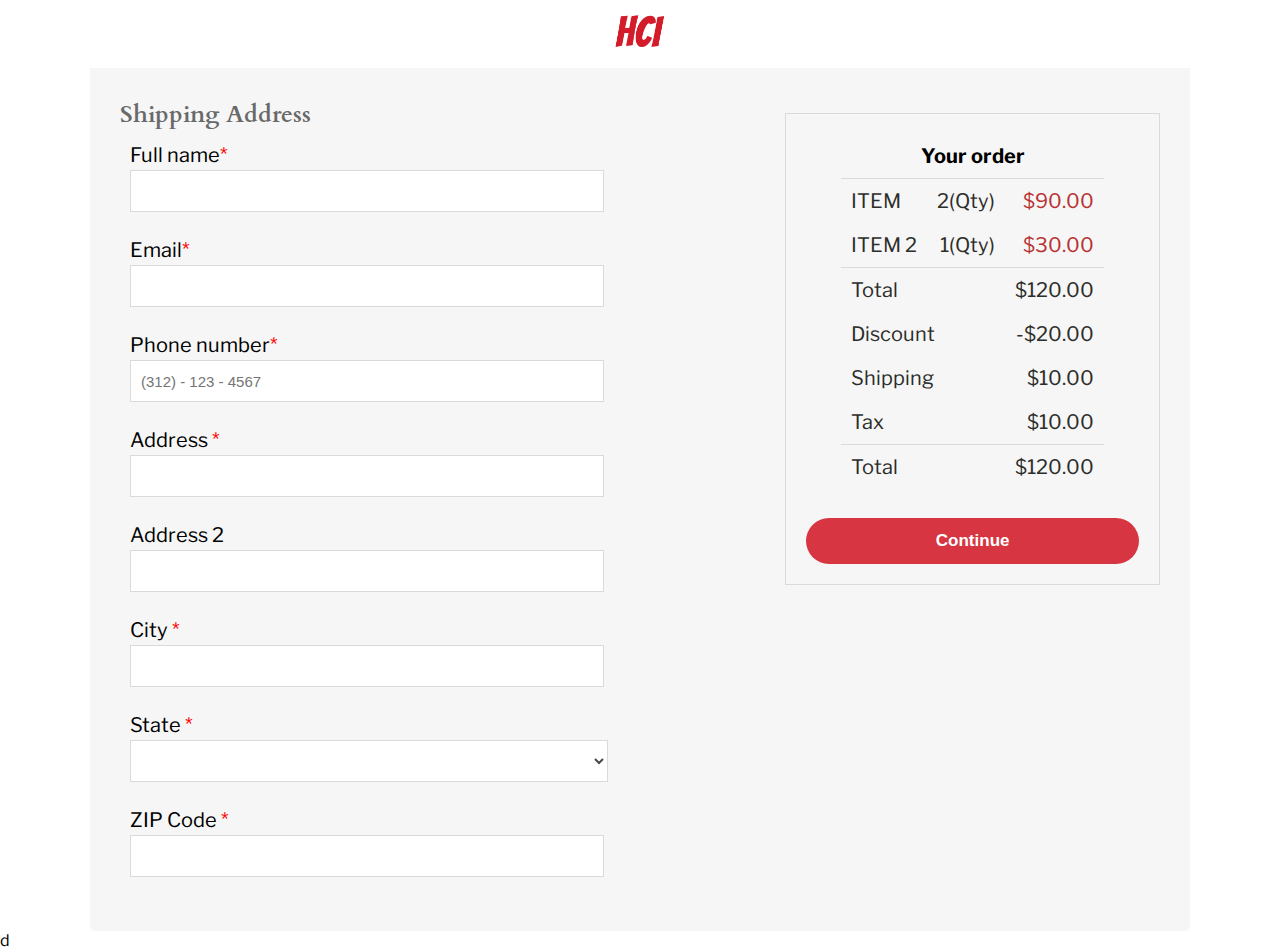
==== index.html @ d70fc9fb "Add Project one draft" ====
<!DOCTYPE html>
<html lang="en">
<head>
    <meta charset="UTF-8">
    <meta http-equiv="X-UA-Compatible" content="IE=edge">
    <meta name="viewport" content="width=device-width, initial-scale=1.0">
    <title>Shipping</title>
    <link rel="stylesheet" href="/assets/css/style.css">
    <script src="/assets/js/site.js"></script>
</head>

<body>
  <div class="imglogo">
    <img src="HCI.png" alt="">
  </div>
  <div class="container">
    <div class="d-flex">
      <div class="userform">
        <h2>Shipping Address</h2>
        <form id="shipping" action="payment/" onsubmit="autofill()" aria-labelledby="form-label">
          <label>
            <span class="name">Full name<span class="required">*</span></span>
            <input type="text" name="name">
          </label>
          <label>
            <span class="email">Email<span class="required">*</span></span>
            <input type="email" name="email"> 
          </label>
          <label>
            <span class="phone">Phone number<span class="required">*</span></span>
            <input type="tel" name="phone" id="phone" placeholder="(312) - 123 - 4567" onkeydown="phoneNumberFormatter()"> 
          </label>
          <label>
            <span>Address <span class="required">*</span></span>
            <input type="text" name="address">
          </label>
          <label>
            <span>Address 2</span>
            <input type="text" name="address2">
          </label>
          <label>
            <span>City <span class="required">*</span></span>
            <input type="text" name="city"> 
          </label>
          <!-- select display block -> 해결안됨
          input과 같은 css적용하기 ->해결! -->
          <label>
            <span>State <span class="required">*</span></span>
            <select type="combobox">
              <option value=""></option>
              <option value="AL">Alabama</option>
              <option value="zzzAK">Alaska</option>
              <option value="AZ">Arizona</option>
              <option value="AR">Arkansas</option>
              <option value="CA">California</option>
              <option value="CO">Colorado</option>
              <option value="CT">Connecticut</option>
              <option value="DE">Delaware</option>
              <option value="DC">District Of Columbia</option>
              <option value="FL">Florida</option>
              <option value="GA">Georgia</option>
              <option value="HI">Hawaii</option>
              <option value="ID">Idaho</option>
              <option value="IL">Illinois</option>
              <option value="IN">Indiana</option>
              <option value="IA">Iowa</option>
              <option value="KS">Kansas</option>
              <option value="KY">Kentucky</option>
              <option value="LA">Louisiana</option>
              <option value="ME">Maine</option>
              <option value="MD">Maryland</option>
              <option value="MA">Massachusetts</option>
              <option value="MI">Michigan</option>
              <option value="MN">Minnesota</option>
              <option value="MS">Mississippi</option>
              <option value="MO">Missouri</option>
              <option value="MT">Montana</option>
              <option value="NE">Nebraska</option>
              <option value="NV">Nevada</option>
              <option value="NH">New Hampshire</option>
              <option value="NJ">New Jersey</option>
              <option value="NM">New Mexico</option>
              <option value="NY">New York</option>
              <option value="NC">North Carolina</option>
              <option value="ND">North Dakota</option>
              <option value="OH">Ohio</option>
              <option value="OK">Oklahoma</option>
              <option value="OR">Oregon</option>
              <option value="PA">Pennsylvania</option>
              <option value="RI">Rhode Island</option>
              <option value="SC">South Carolina</option>
              <option value="SD">South Dakota</option>
              <option value="TN">Tennessee</option>
              <option value="TX">Texas</option>
              <option value="UT">Utah</option>
              <option value="VT">Vermont</option>
              <option value="VA">Virginia</option>
              <option value="WA">Washington</option>
              <option value="WV">West Virginia</option>
              <option value="WI">Wisconsin</option>
              <option value="WY">Wyoming</option>
            </select>	
          </label>
          <label>
            <span>ZIP Code <span class="required">*</span></span>
            <input type="text" name="zip"> 
          </label>
        </form>
      </div>

      <div class="Aside">
        <table>
          <tr>
            <th colspan="3">Your order</th>
          </tr>
          <tr>
            <td>ITEM </td>
            <td>2(Qty)</td>
            <td>$90.00</td>
          </tr>
          <tr class="drawline">
            <td>ITEM 2</td>
            <td>1(Qty)</td>
            <td>$30.00</td>
          </tr>
          <tr>
            <td colspan="2">Total</td>
            <td>$120.00</td>
          </tr>
          <tr>
            <td colspan="2">Discount</td>
            <td>-$20.00</td>
          </tr>
          <tr>
            <td colspan="2">Shipping</td>
            <td>$10.00</td>
          </tr>
          <tr class="drawline">
            <td colspan="2">Tax</td>
            <td>$10.00</td>
          </tr>
          <tr>
            <td colspan="2">Total</td>
            <td>$120.00</td>
          </tr>
        </table><br>
        <button type="submit" form="shipping">Continue</button>
      </div>
    </div>
  </div>

  d<footer></footer>
</body>
</html>
---- assets/css/style.css ----
@import url('https://fonts.googleapis.com/css2?family=Cardo:wght@700&family=Libre+Franklin:wght@100&display=swap');
.imglogo{
  margin: 0px;
  text-align: center;
}
img{
  width: 5%;
  height: 5%;
}
body{
  font-family: 'Libre Franklin', sans-serif;
  margin: 0;
}
.container{
  width: 100%;
  padding-right: 15px;
  padding-left: 15px;
  margin-right: auto;
  margin-left: auto;
}
@media (min-width: 1200px)
{
  .container{
    max-width: 1100px;
  }
}
.d-flex{
  display: flex;
  flex-direction: row;
  background: #f6f6f6;
  border-radius: 0 0 5px 5px;
  padding: 30px;
}
.userform{
  flex: 4;
}
.Aside{
  flex: 2;
}
.title{
  border-radius:5px 5px 0 0 ;
  padding: 0 0 10px 0;
}
h2{
  font-family: 'Cardo', serif;
  color: #696969;
  margin: 0;
}
.required{
  color: red;
}
label{
  display: block;
  margin: 10px;
  height: 83px;
}
label>span{
  display: block;
  /* float: left; */
  /* width: 100%; */
  margin-top: 12px;
  margin-bottom: 3px;
  padding-right: 10px;
  font-size: 20px;
  
}
input[type="text"], input[type="tel"], input[type="email"]
{
  width: 70%;
  height: 30px;
  padding: 5px 10px;
  margin-bottom: 10px;
  border: 1px solid #dadada;
  background-color: white;
  font-size: 15px;
  color: #494848;
}
select{
  width: 74%;
  height: 42px;
  padding: 5px 10px;
  margin-bottom: 10px;
  border: 1px solid #dadada;
  background-color: white;
  font-size: 15px;
  color: #494848;
}
.Aside{
  margin-top: 15px;
  height: 430px;
  padding: 20px;
  border: 1px solid #dadada;

}
table{
  margin-left: auto;
  margin-right:auto;
  padding:0;
  border-collapse: collapse;
  font-size: 20px;
}
th{
  border-bottom: 1px solid #dadada;
  padding: 10px 0;
}
tr>td:nth-child(1){
  text-align: left;
  color: #2d2d2a;
}
tr>td:nth-child(2){
  text-align: right;
  color: #2d2d2a;
}
tr>td:nth-child(3){
  text-align: right;
  color: #b83333;
}
td{
  padding: 10px;
}
.drawline{
  border-bottom: 1px solid #dadada;
}
p{
  display: block;
  color: #888;
  margin: 0;
  padding-left: 25px;
}
button{
  width: 100%;
  margin-top: 10px;
  margin-left:auto;
  margin-right: auto;
  padding: 13px;
  border: none;
  border-radius: 30px;
  background: #d41b2ae1;
  color: #fff;
  font-size: 17px;
  font-weight: bold;
}
button:hover{
  cursor: pointer;
  background: #b65b5b;
}
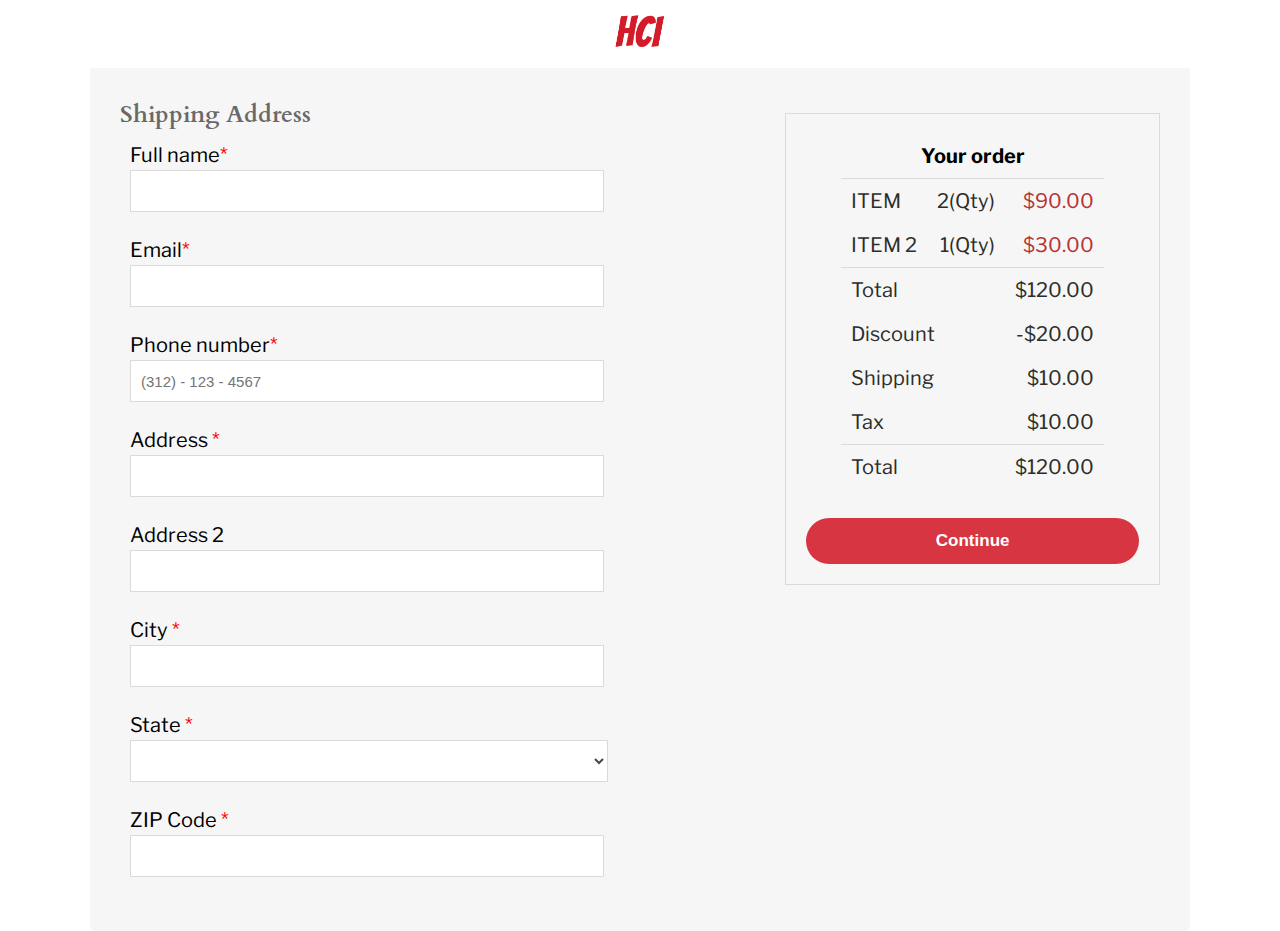
==== commit cc8d4c43: "Update index.html" ====
--- a/index.html
+++ b/index.html
@@ -5,8 +5,8 @@
     <meta http-equiv="X-UA-Compatible" content="IE=edge">
     <meta name="viewport" content="width=device-width, initial-scale=1.0">
     <title>Shipping</title>
-    <link rel="stylesheet" href="/assets/css/style.css">
-    <script src="/assets/js/site.js"></script>
+    <link rel="stylesheet" href="./assets/css/style.css">
+    <script src="./assets/js/site.js"></script>
 </head>
 
 <body>
@@ -42,8 +42,7 @@
             <span>City <span class="required">*</span></span>
             <input type="text" name="city"> 
           </label>
-          <!-- select display block -> 해결안됨
-          input과 같은 css적용하기 ->해결! -->
+
           <label>
             <span>State <span class="required">*</span></span>
             <select type="combobox">
@@ -149,6 +148,6 @@
     </div>
   </div>
 
-  d<footer></footer>
+  <footer></footer>
 </body>
 </html>
